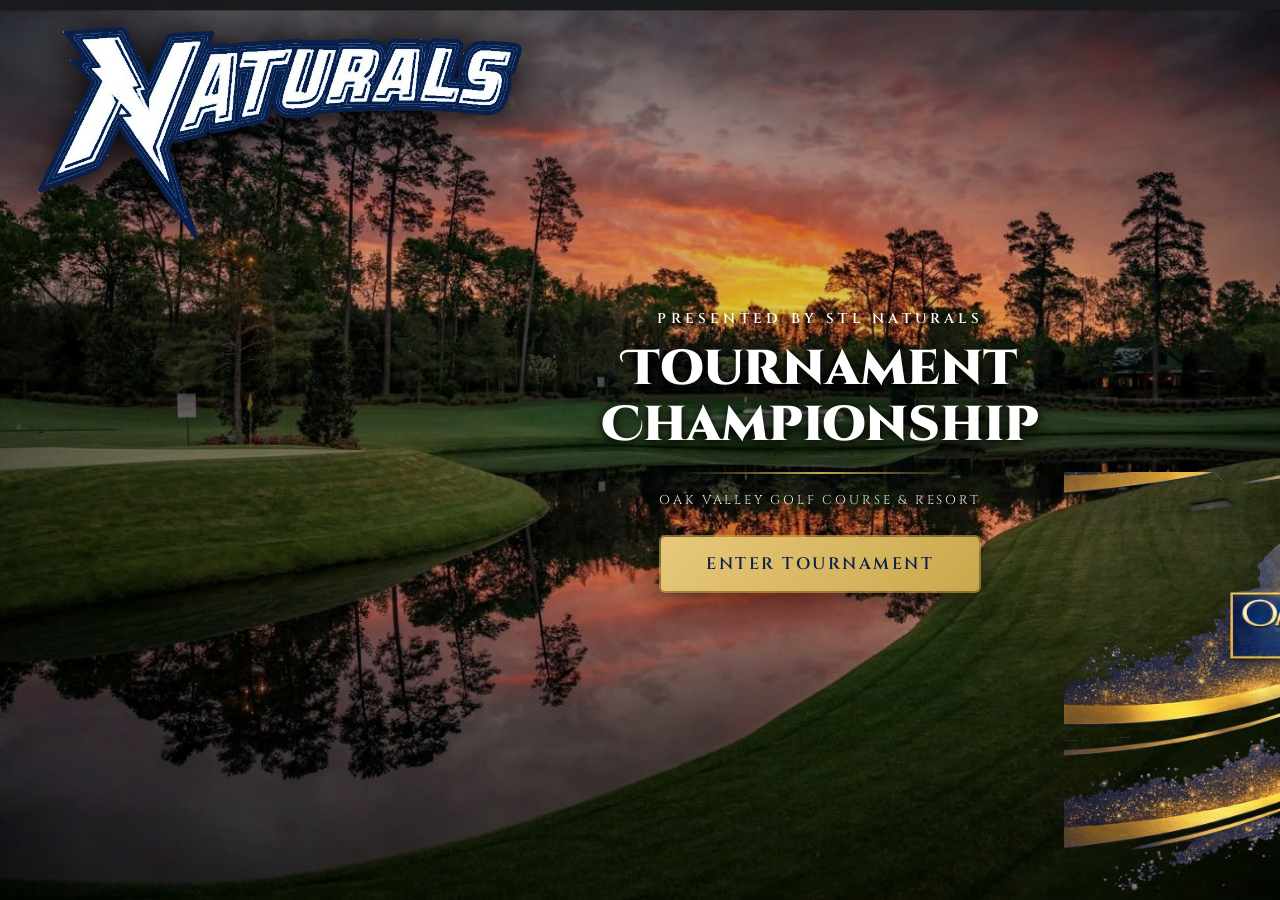
==== index.html @ 68c2227c "Add files via upload" ====
<!DOCTYPE html>
<html lang="en">
<head>
  <meta charset="UTF-8">
  <meta name="viewport" content="width=device-width, initial-scale=1.0">
  <title>STL Naturals Tournament</title>
  <style>
    @import url('https://fonts.googleapis.com/css2?family=Cinzel+Decorative:wght@700;900&family=Cinzel:wght@400;600&display=swap');
    :root { --gold: #c9a84c; --gold-light: #e8c97a; --navy: #0b1f4a; }
    *, *::before, *::after { box-sizing: border-box; margin: 0; padding: 0; }
    html, body { height: 100%; width: 100%; overflow: hidden; }

    body {
      background: url('[data-uri]') no-repeat center center fixed;
      background-size: cover;
    }
    body::before {
      content: ''; position: fixed; inset: 0;
      background: linear-gradient(to bottom,
        rgba(0,0,0,0.3) 0%, rgba(0,0,0,0.1) 40%,
        rgba(0,0,0,0.1) 60%, rgba(0,0,0,0.45) 100%);
      z-index: 0;
    }

    /* Fixed full-viewport layout */
    .page {
      position: fixed; inset: 0; z-index: 1;
      display: grid;
      grid-template-rows: 22vh 1fr 30vh;
      grid-template-columns: 45vw 1fr 35vw;
    }

    /* Naturals — top left */
    .naturals-logo {
      grid-row: 1; grid-column: 1;
      display: flex; align-items: flex-start; justify-content: flex-start;
      padding: 3vh 0 0 3vw;
      filter: drop-shadow(0 4px 20px rgba(0,0,0,0.9));
      animation: fadeDown 0.8s ease both;
    }
    .naturals-logo img {
      width: 90%;
      height: auto;
    }

    /* Center — middle column, all rows */
    .center {
      grid-row: 1 / 4; grid-column: 2;
      display: flex; flex-direction: column;
      align-items: center; justify-content: center;
      text-align: center; padding: 0 2vw;
      animation: fadeIn 1s 0.3s ease both;
    }
    .eyebrow {
      font-family: 'Cinzel', serif;
      font-size: clamp(0.75rem, 1.1vw, 1.1rem);
      font-weight: 600; letter-spacing: 0.3em;
      color: #fff; text-transform: uppercase;
      margin-bottom: 14px;
      text-shadow: 0 2px 8px rgba(0,0,0,0.9);
    }
    .event-title {
      font-family: 'Cinzel Decorative', serif;
      font-size: clamp(1.8rem, 3.8vw, 5rem);
      font-weight: 900; color: #fff; line-height: 1.15;
      text-shadow: 0 2px 10px rgba(0,0,0,1), 0 6px 30px rgba(0,0,0,0.9);
    }
    .divider {
      width: 80%; max-width: 280px; height: 2px; margin: 18px auto;
      background: linear-gradient(to right, transparent, var(--gold), transparent);
    }
    .venue {
      font-family: 'Cinzel', serif;
      font-size: clamp(0.65rem, 1vw, 1rem);
      color: rgba(255,255,255,0.9); letter-spacing: 0.22em;
      text-transform: uppercase;
      text-shadow: 0 2px 8px rgba(0,0,0,0.9);
    }
    .enter-button {
      display: inline-block; margin-top: 28px;
      padding: clamp(12px, 1.8vh, 18px) clamp(24px, 3.5vw, 52px);
      font-family: 'Cinzel', serif;
      font-size: clamp(0.8rem, 1.3vw, 1.2rem);
      font-weight: 600; letter-spacing: 0.15em; text-transform: uppercase;
      color: var(--navy);
      background: linear-gradient(135deg, var(--gold-light), var(--gold));
      border-radius: 4px; text-decoration: none; white-space: nowrap;
      box-shadow: 0 0 0 2px rgba(201,168,76,0.6), 0 8px 32px rgba(0,0,0,0.6);
      transition: all 0.3s ease; position: relative; overflow: hidden;
    }
    .enter-button::before {
      content: ''; position: absolute; top: 0; left: -100%;
      width: 100%; height: 100%;
      background: linear-gradient(90deg, transparent, rgba(255,255,255,0.35), transparent);
      transition: left 0.5s ease;
    }
    .enter-button:hover::before { left: 100%; }
    .enter-button:hover {
      transform: translateY(-2px);
      box-shadow: 0 0 0 2px rgba(201,168,76,0.9), 0 14px 44px rgba(0,0,0,0.7), 0 0 50px rgba(201,168,76,0.25);
    }

    /* Oak Valley — right column, bottom 2 rows */
    .oakvalley-logo {
      grid-row: 2 / 4; grid-column: 3;
      display: flex; align-items: flex-end; justify-content: flex-end;
      overflow: hidden;
      animation: fadeUp 0.8s 0.2s ease both;
    }
    .oakvalley-logo img {
      width: 100%;
      height: auto;
      object-fit: contain;
      object-position: right bottom;
    }

    @keyframes fadeDown { from{opacity:0;transform:translateY(-20px)} to{opacity:1;transform:translateY(0)} }
    @keyframes fadeUp   { from{opacity:0;transform:translateY(20px)}  to{opacity:1;transform:translateY(0)} }
    @keyframes fadeIn   { from{opacity:0} to{opacity:1} }

    /* ── Mobile ── */
    @media (max-width: 600px) {
      .page {
        grid-template-rows: 18vw 1fr 40vw;
        grid-template-columns: 55vw 1fr 45vw;
      }
      .event-title { font-size: clamp(1.6rem, 7vw, 3rem); }
      .eyebrow, .venue { font-size: clamp(0.6rem, 2.8vw, 0.85rem); letter-spacing: 0.15em; }
      .enter-button { font-size: clamp(0.75rem, 3vw, 1rem); padding: 10px 20px; }
    }
  </style>
</head>
<body>
  <div class="page">

    <div class="naturals-logo">
      <img src="[data-uri]" alt="STL Naturals">
    </div>

    <div class="center">
      <p class="eyebrow">Presented by STL Naturals</p>
      <h1 class="event-title">Tournament<br>Championship</h1>
      <div class="divider"></div>
      <p class="venue">Oak Valley Golf Course &amp; Resort</p>
      <a href="registration.html" class="enter-button">Enter Tournament</a>
    </div>

    <div class="oakvalley-logo">
      <img src="[data-uri]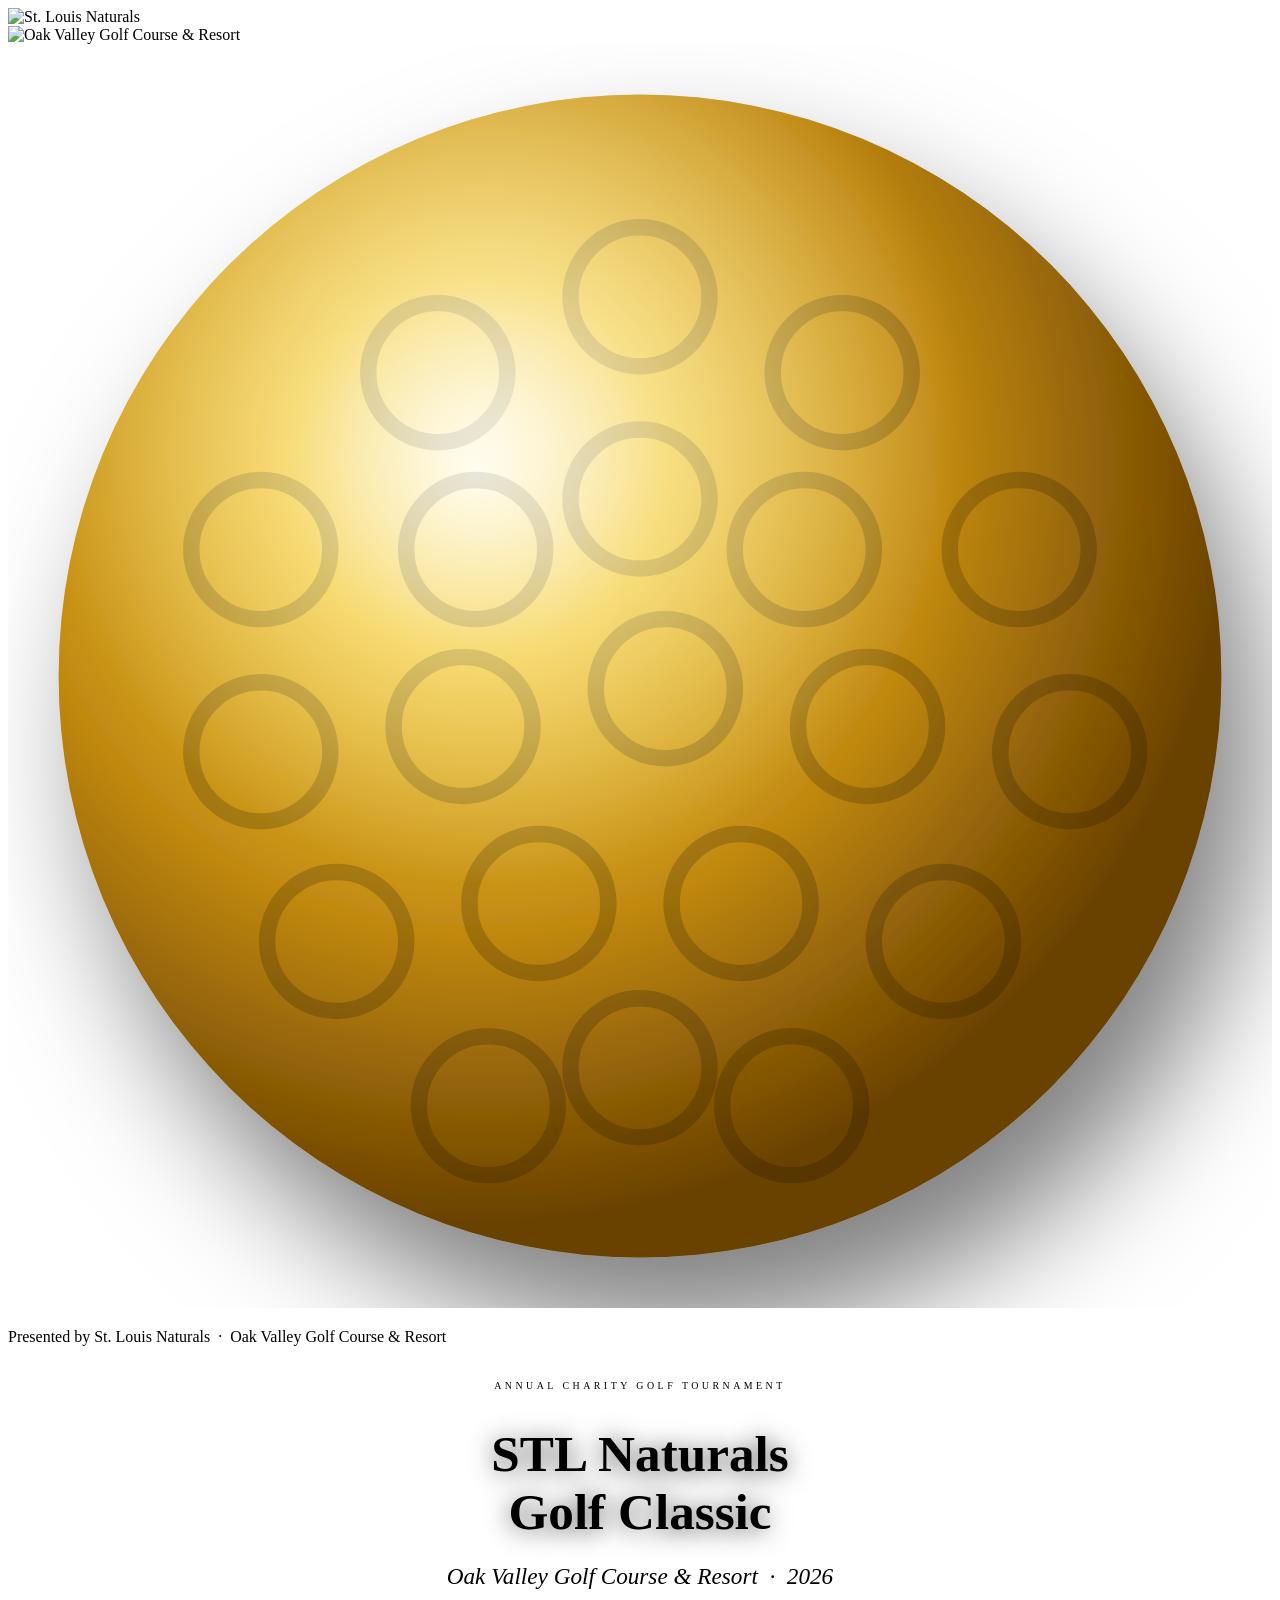
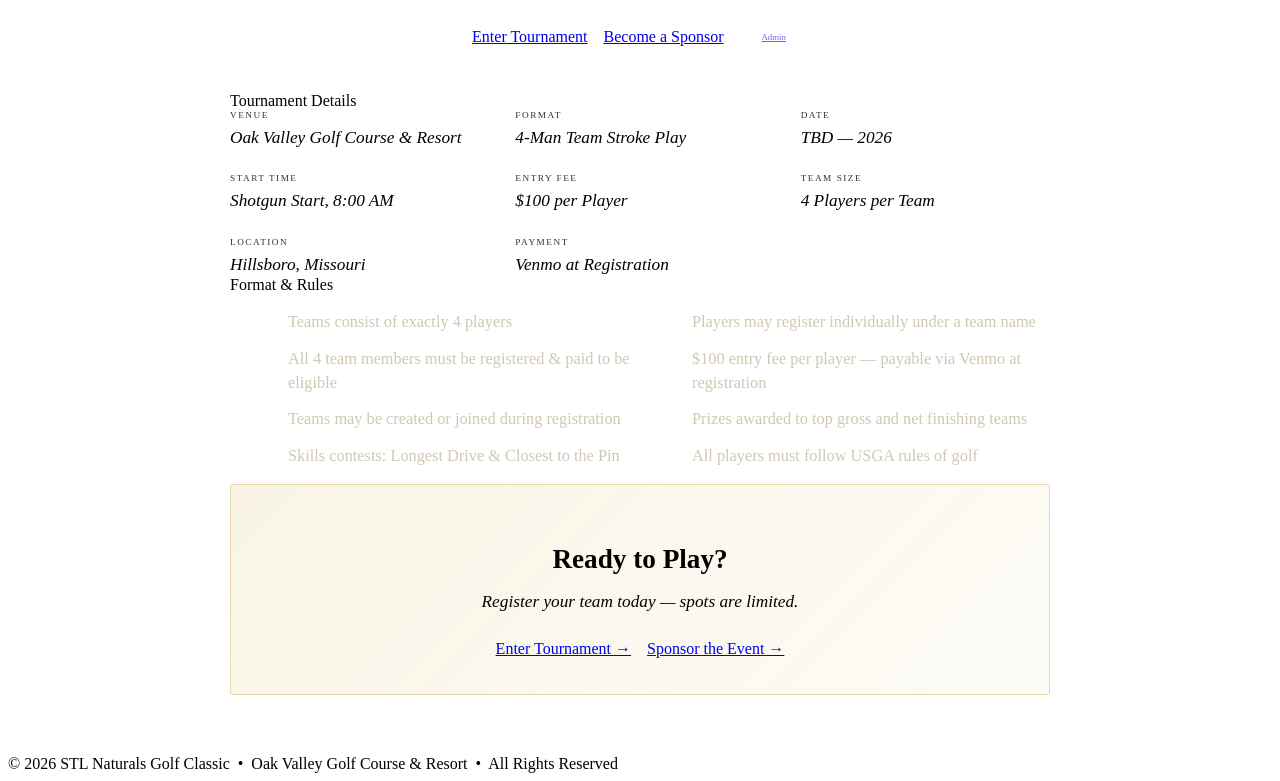
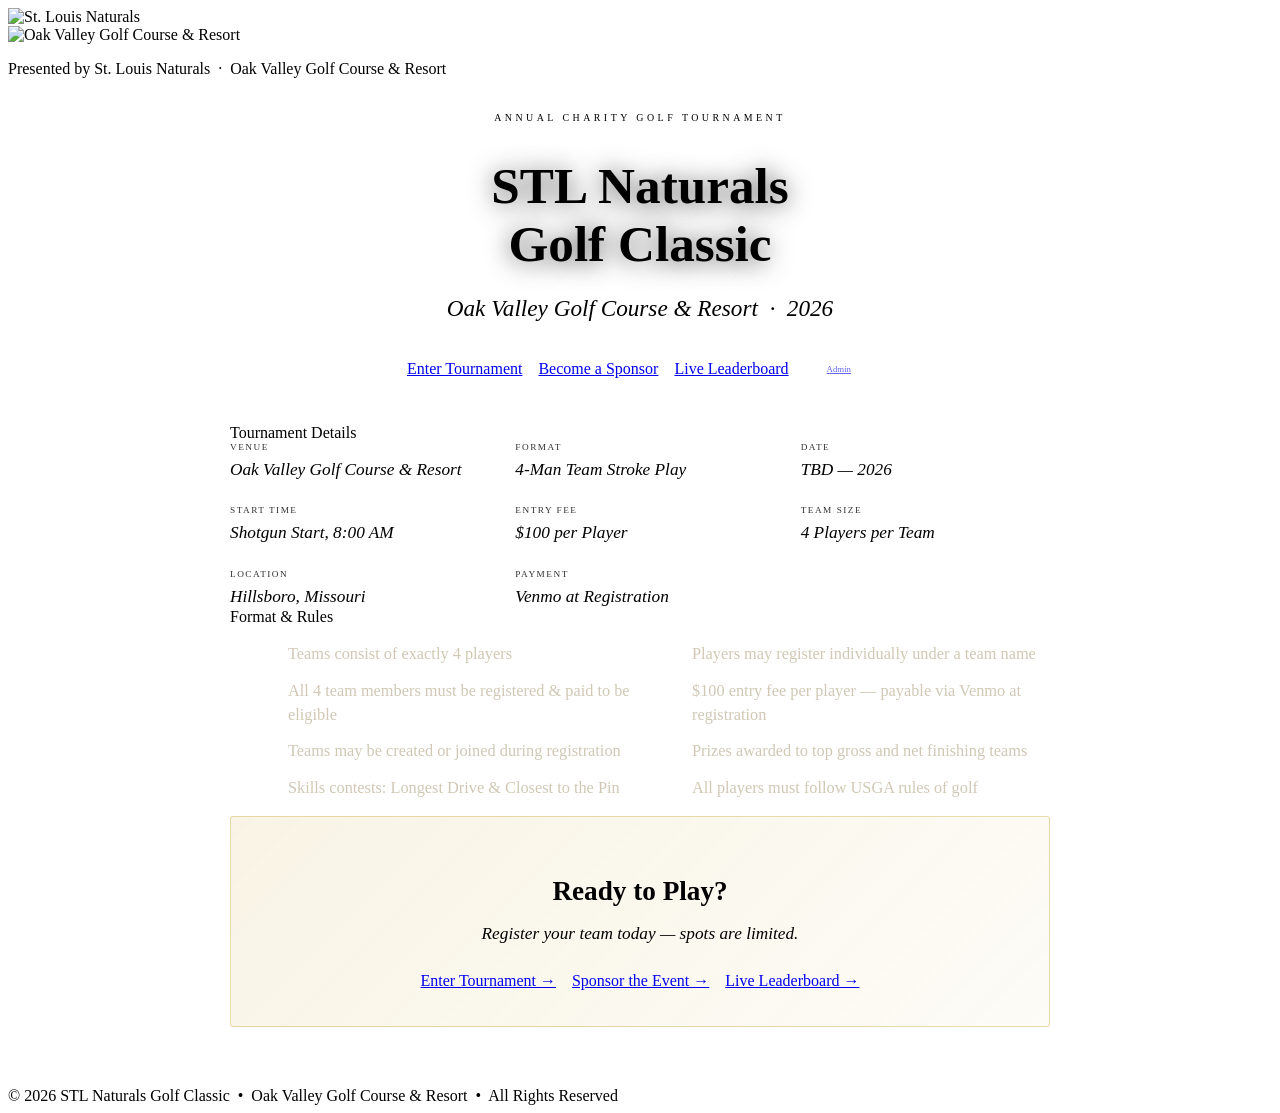
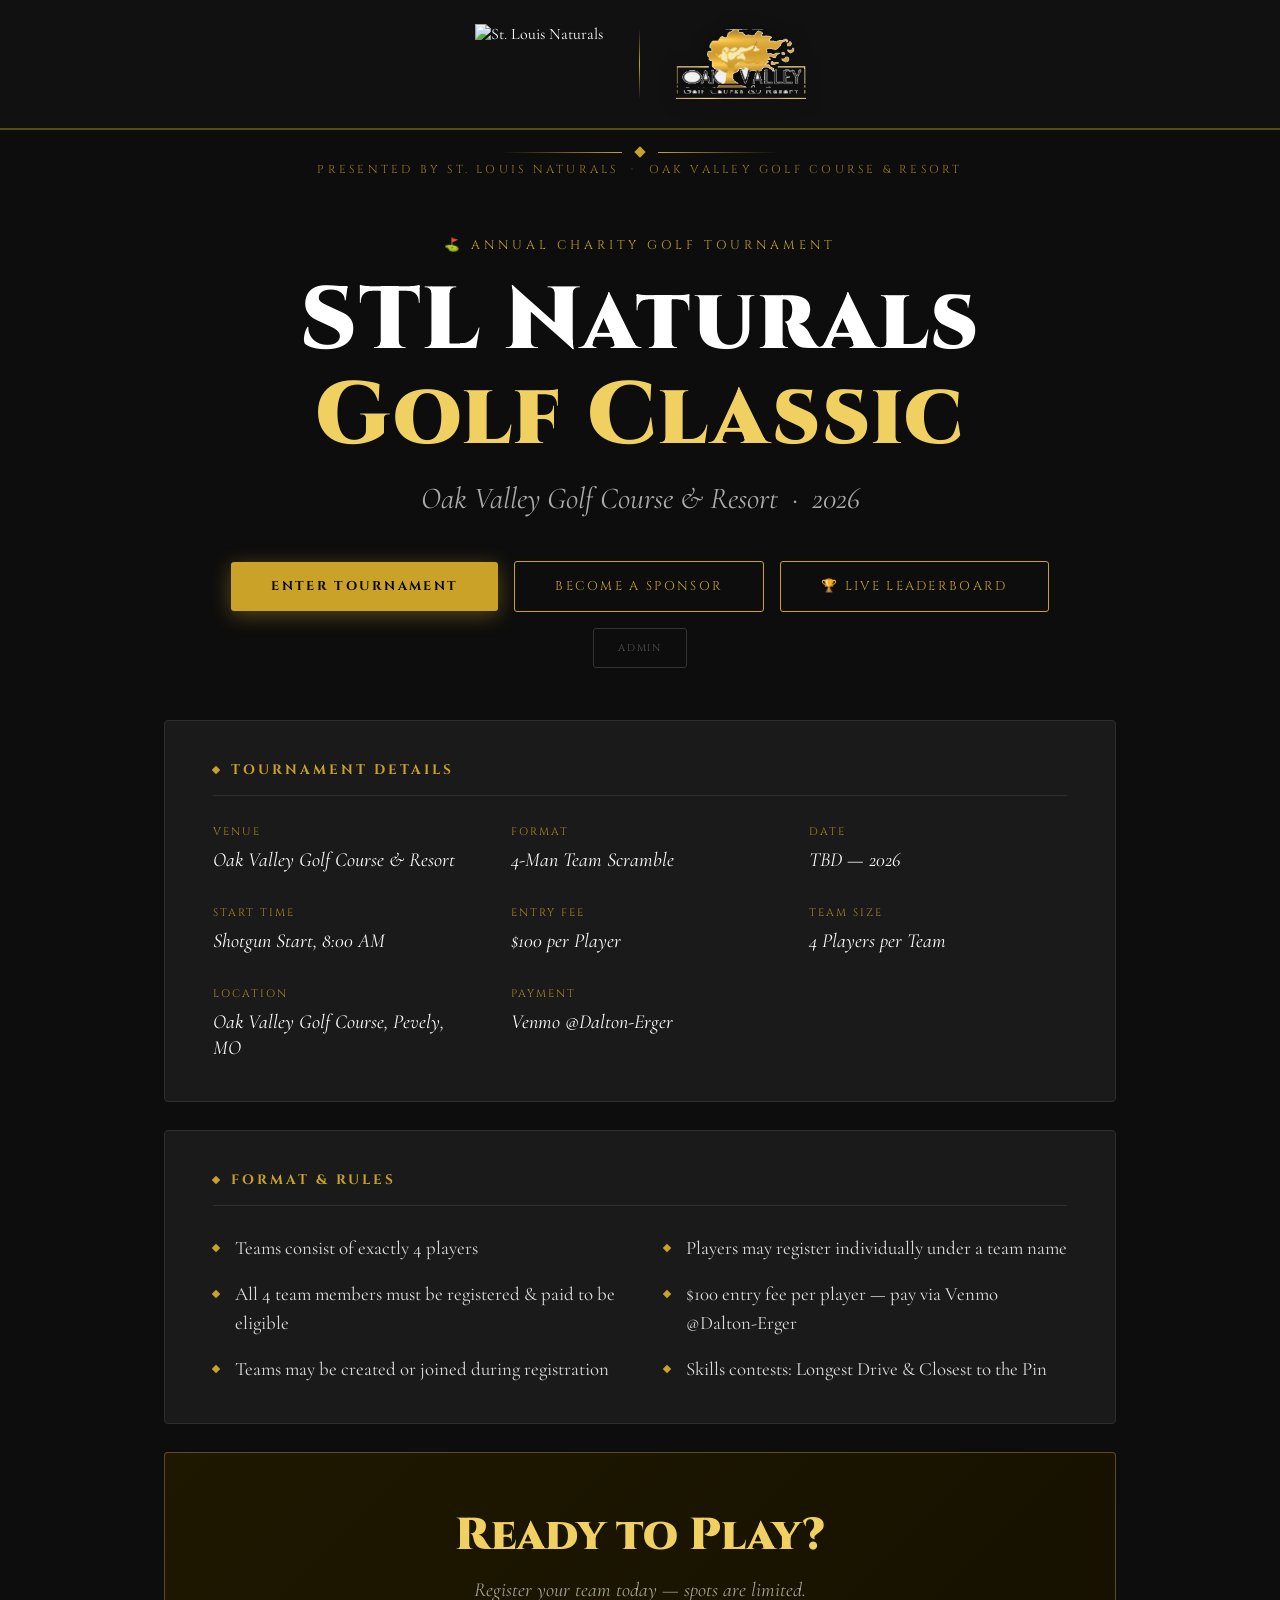
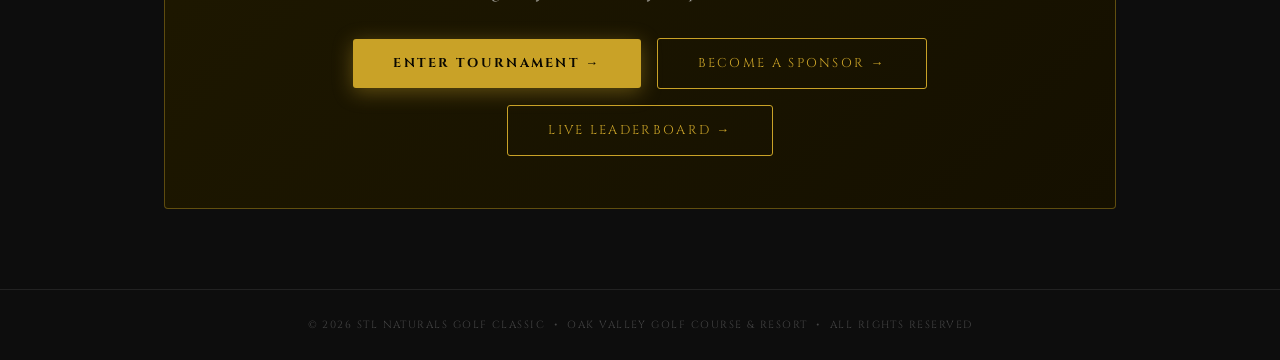
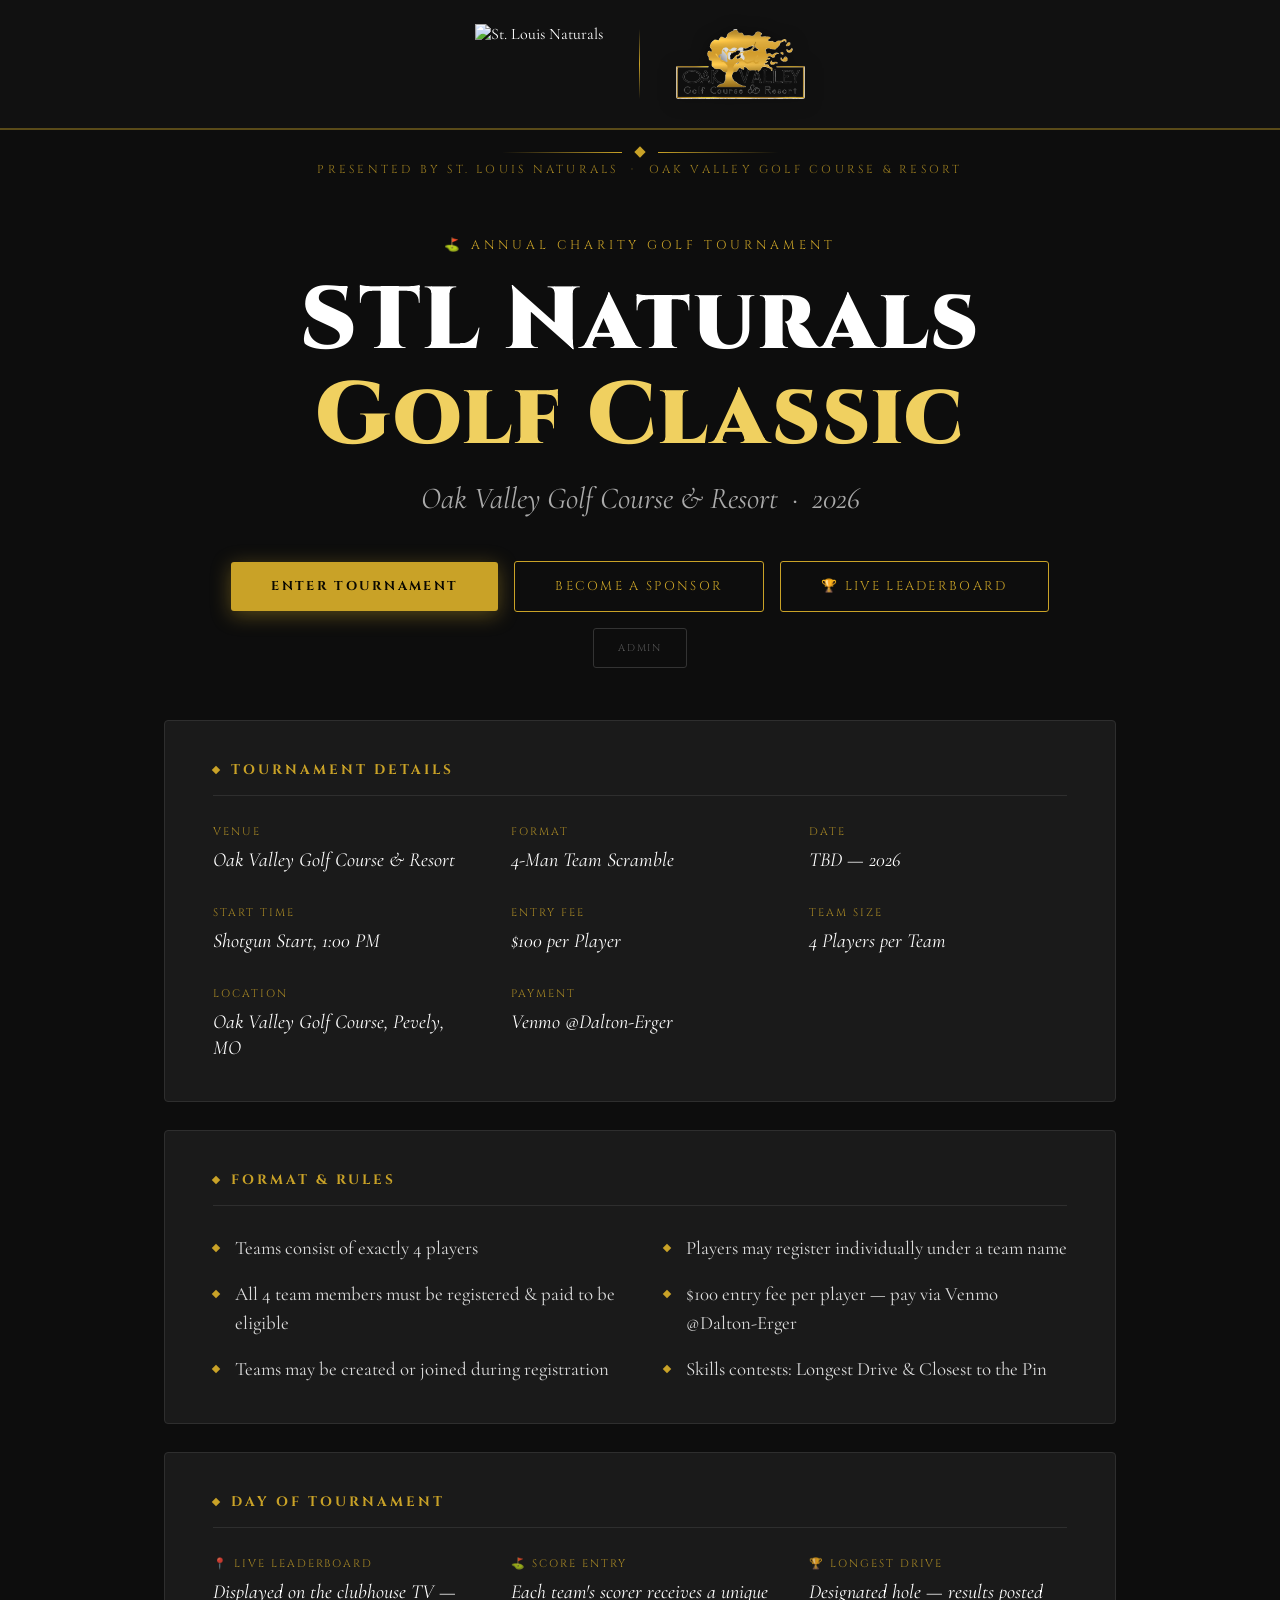
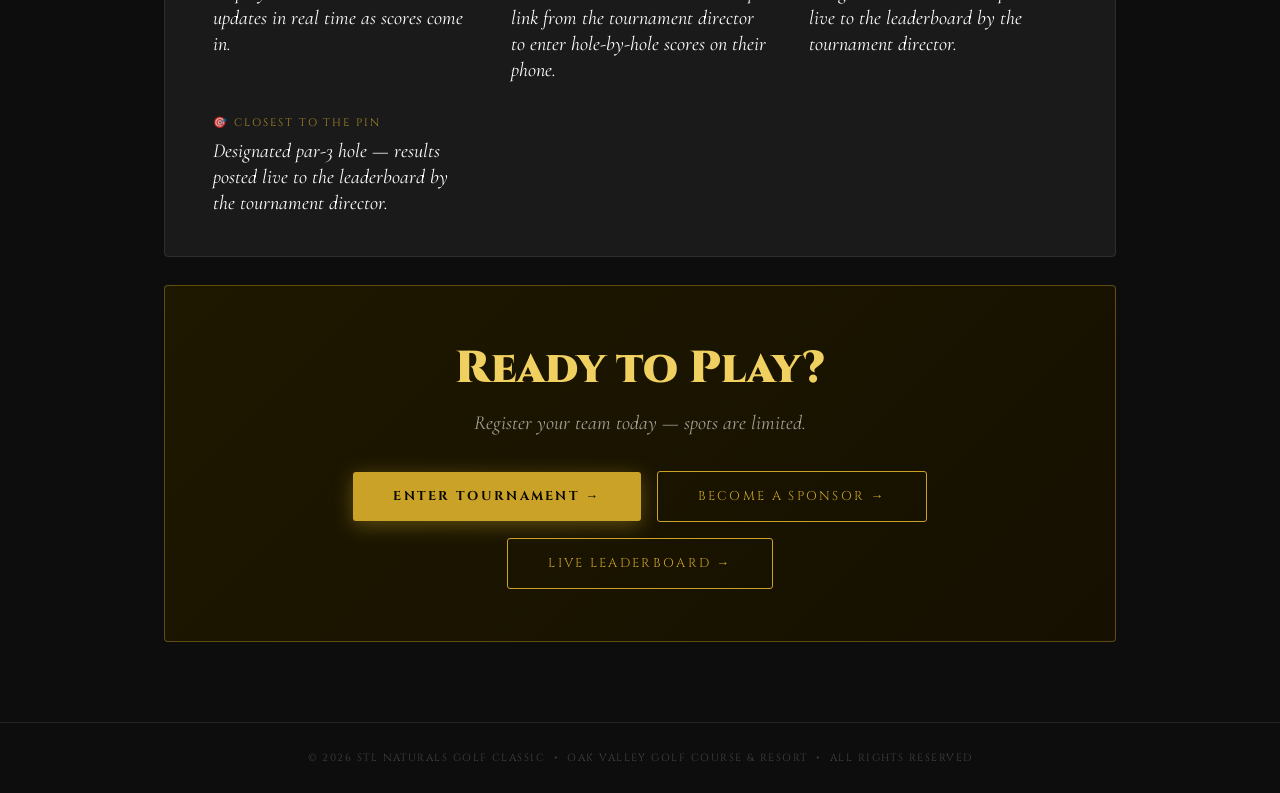
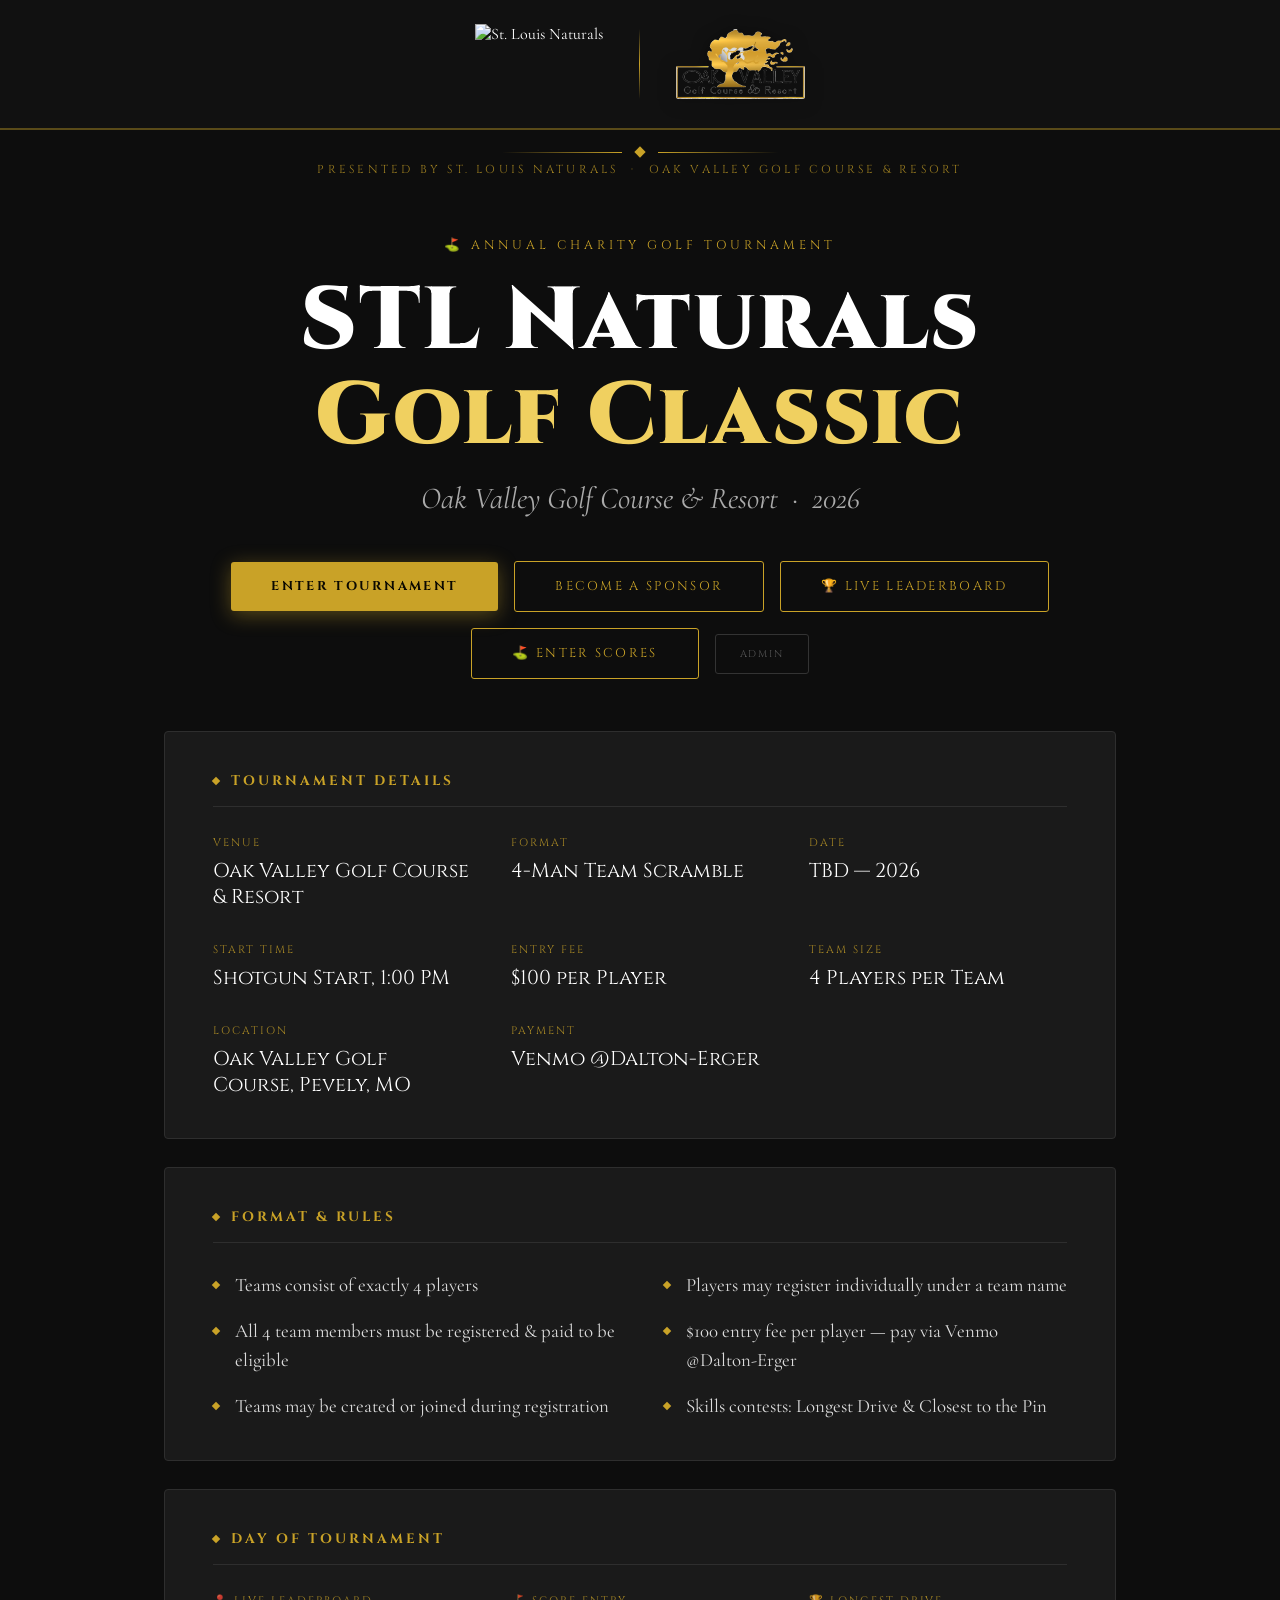
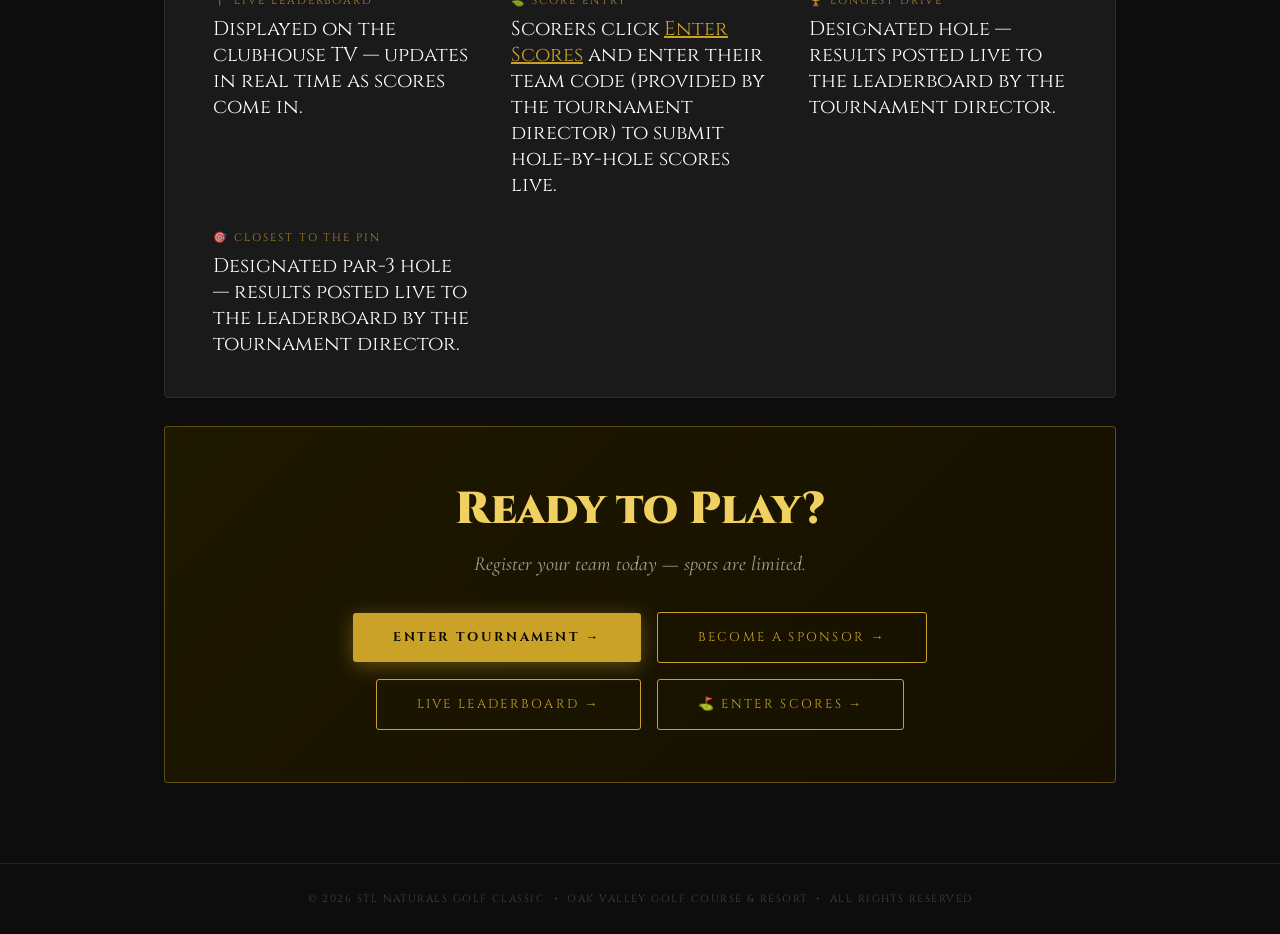
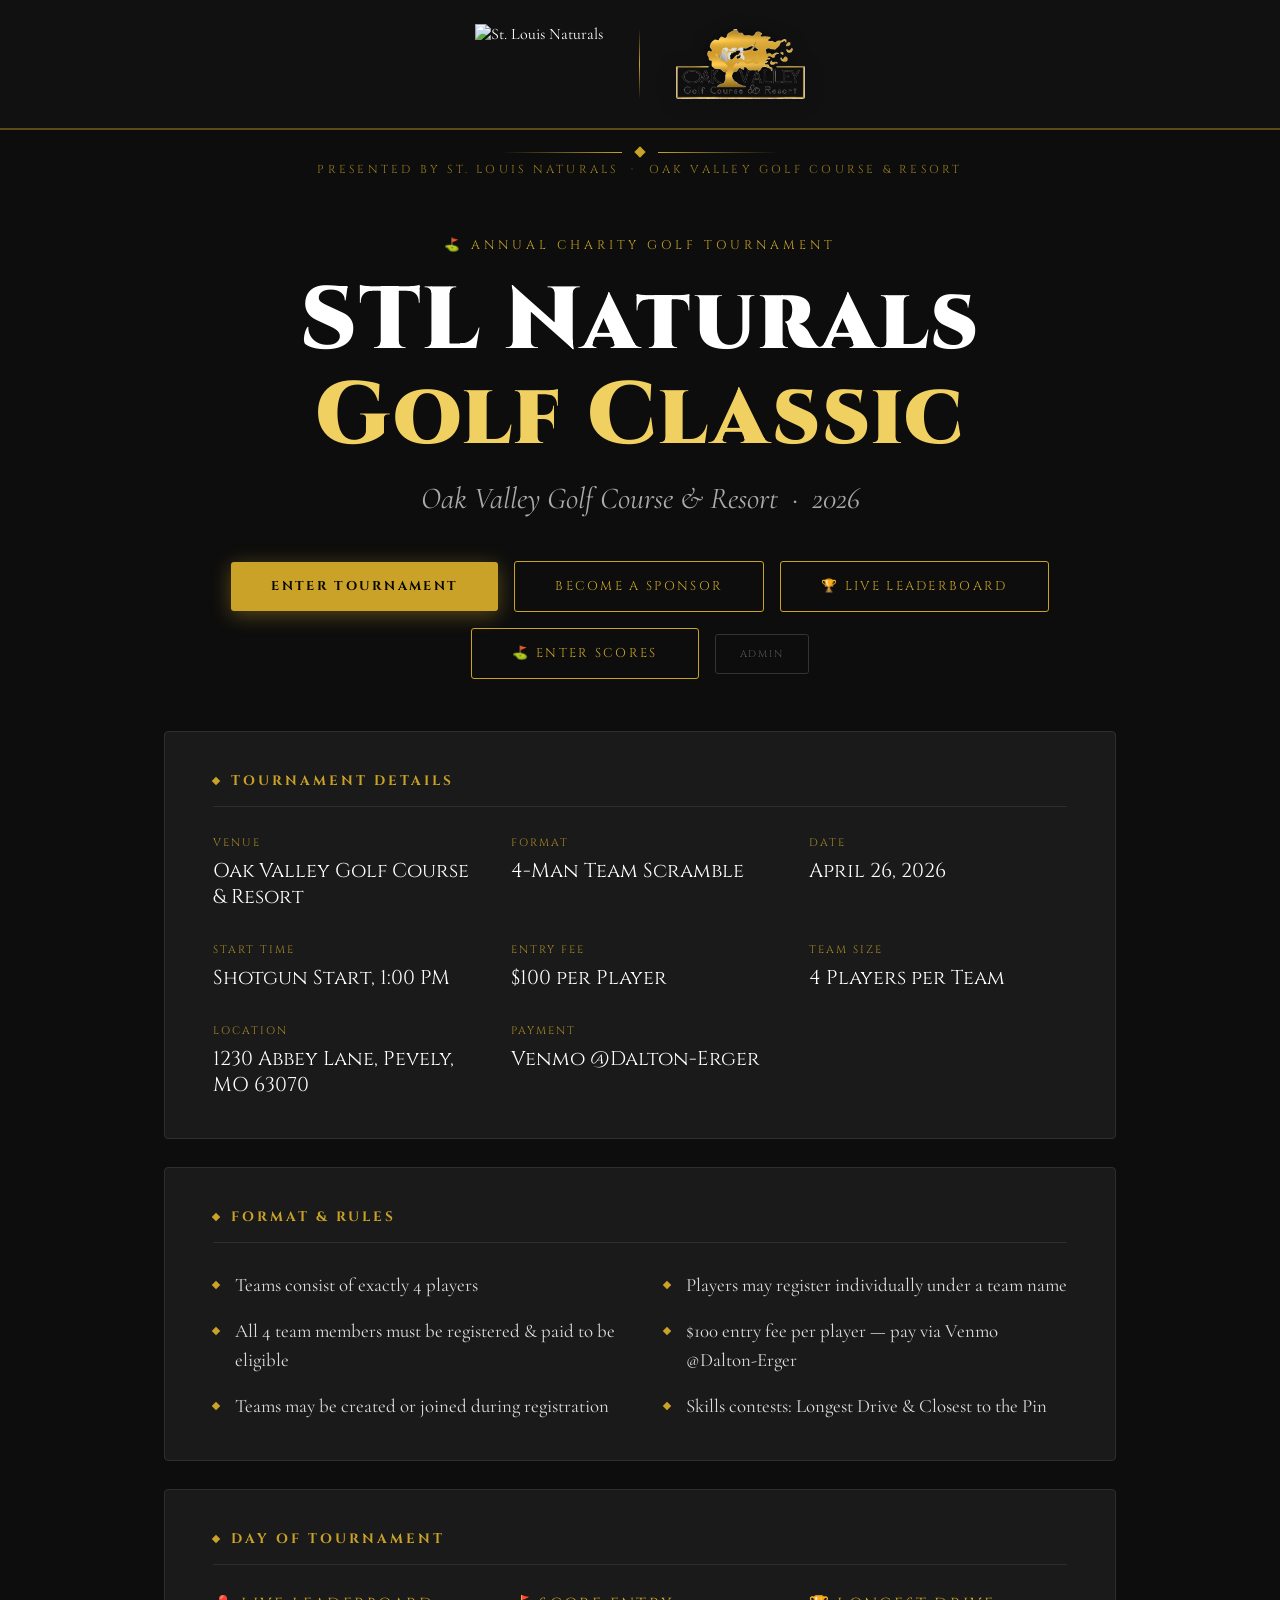
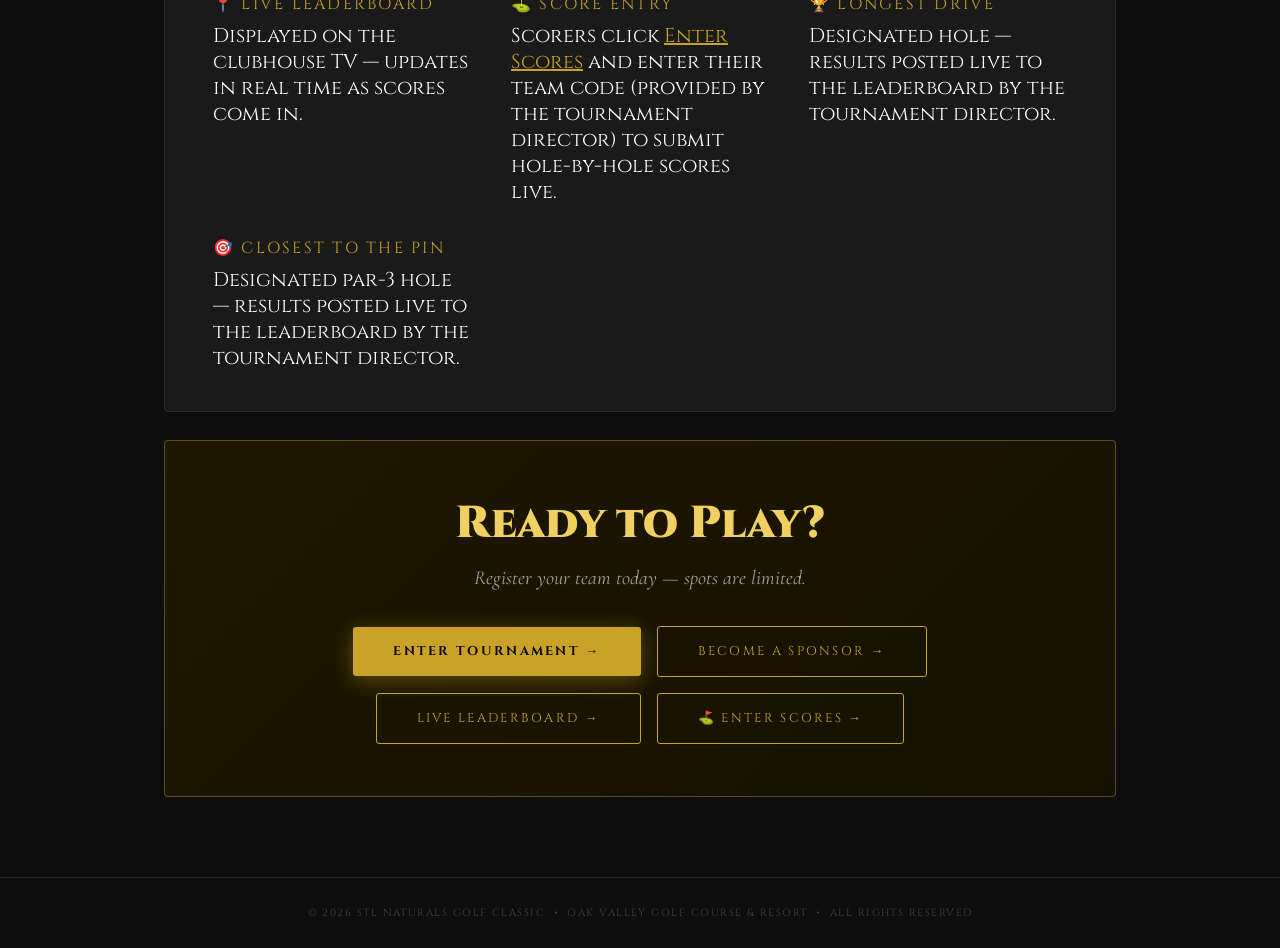
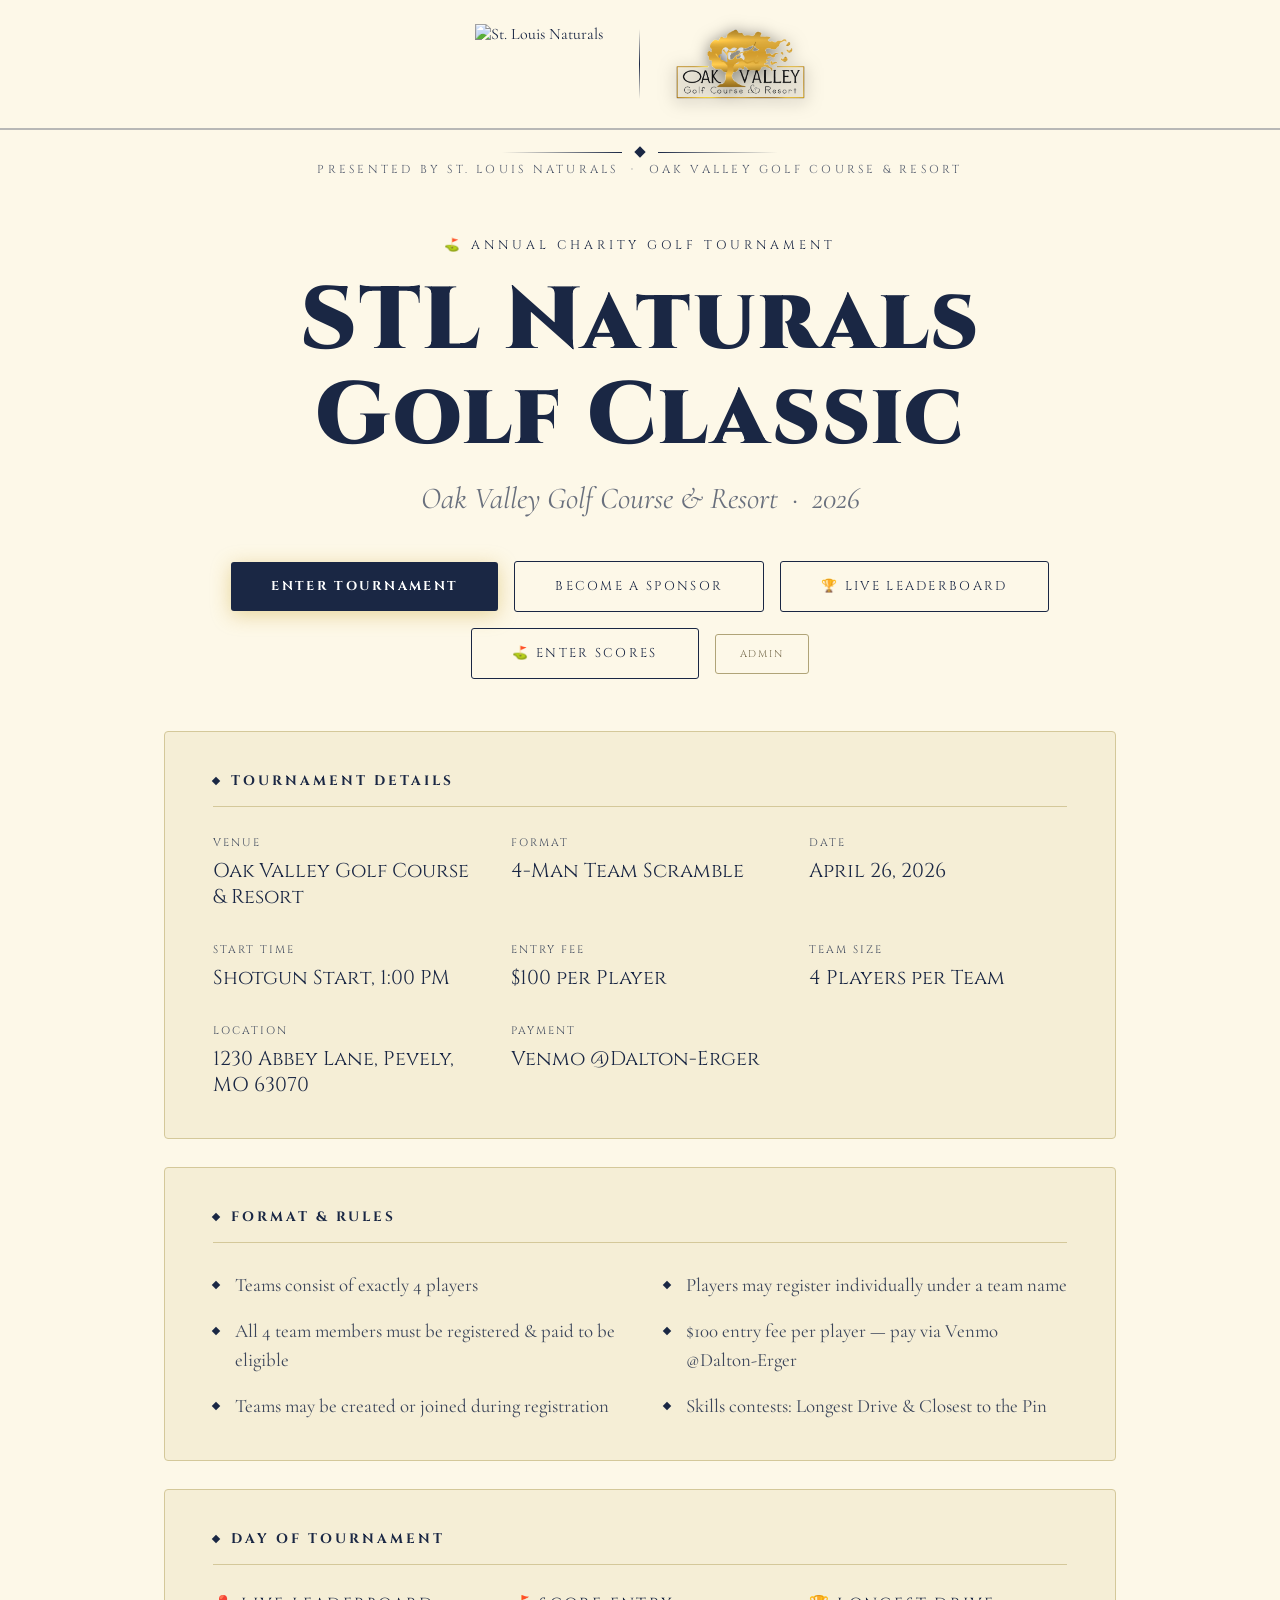
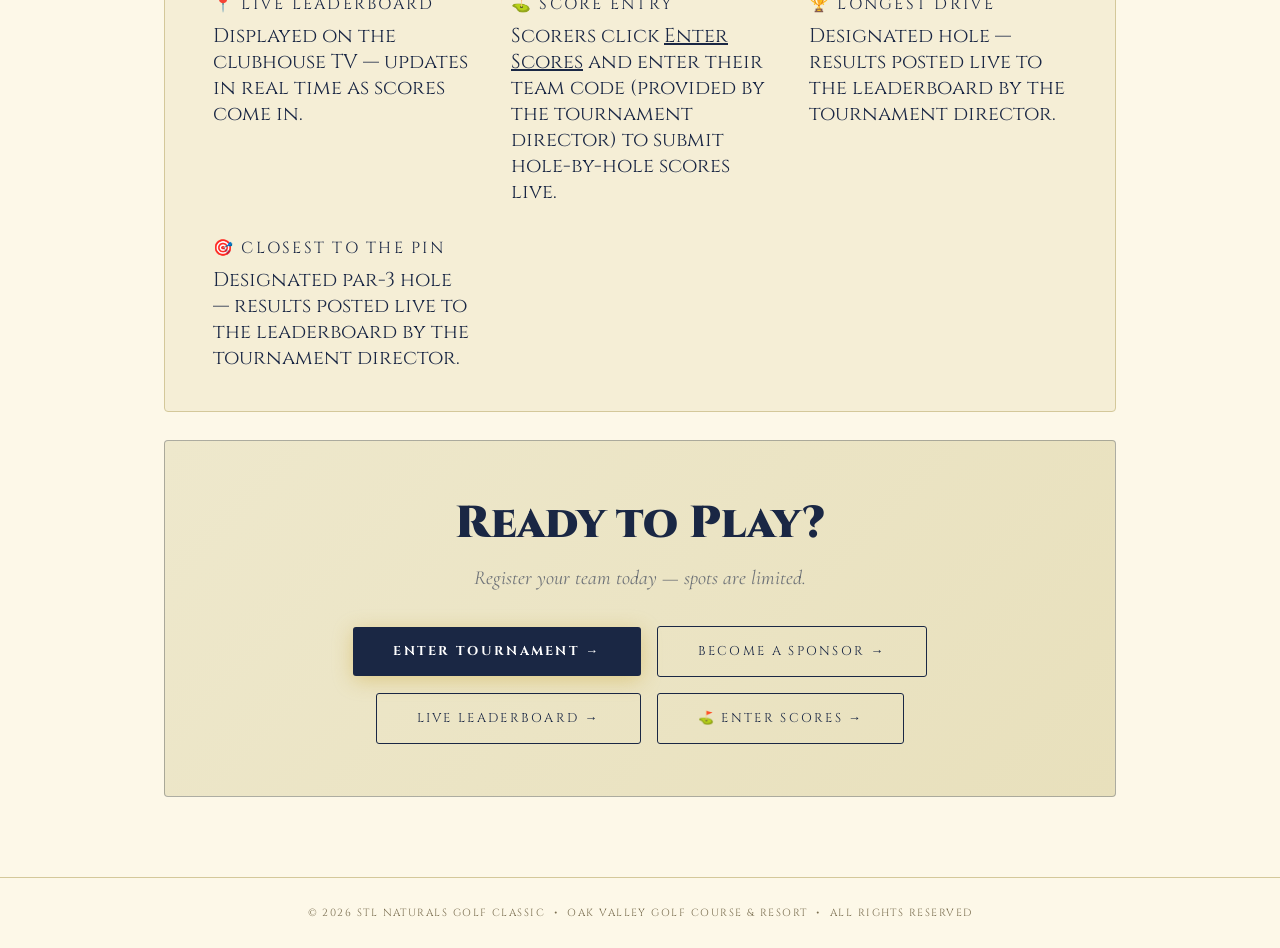
